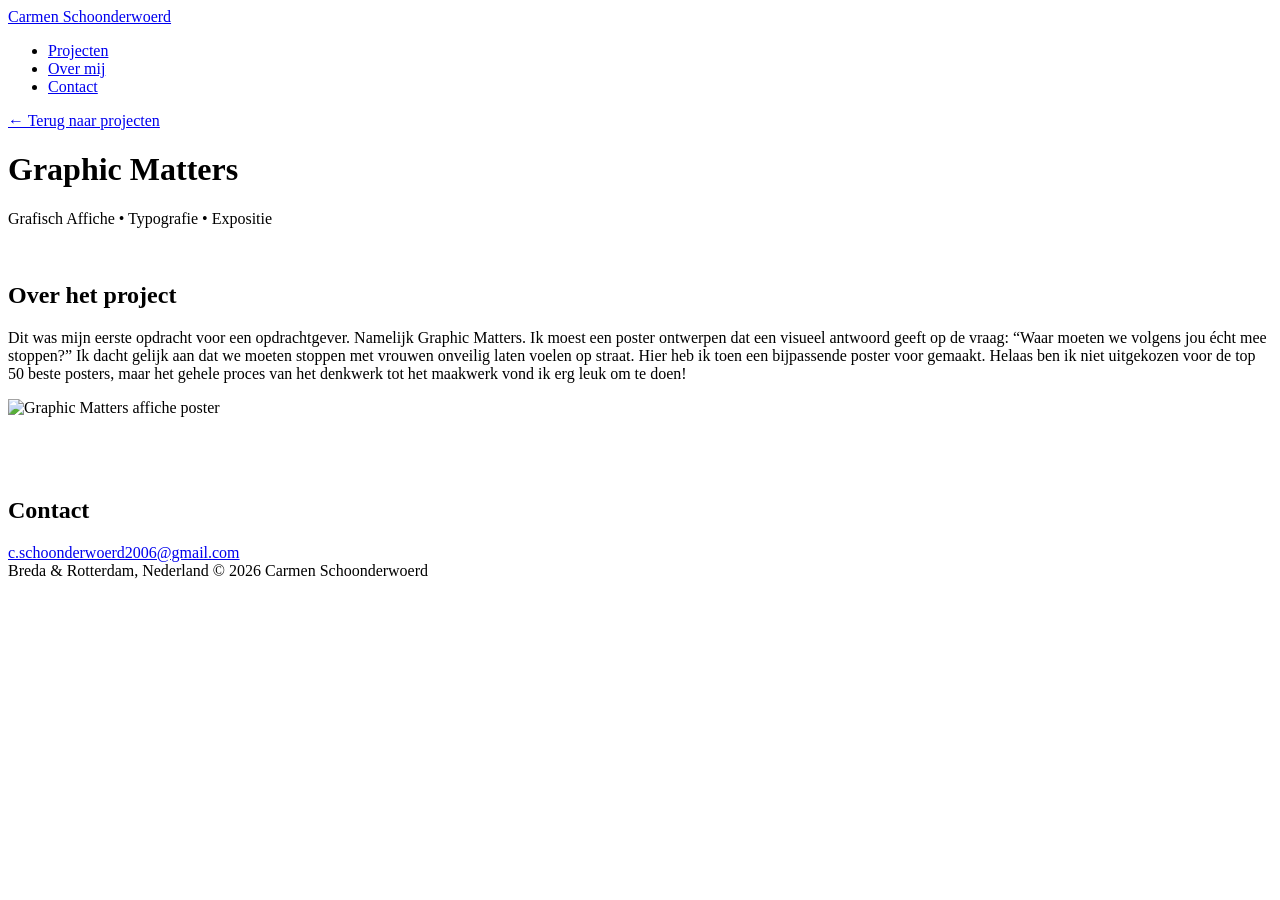
==== graphic-matters.html @ c1e7a79f "Add files via upload" ====
<!DOCTYPE html>
<html lang="nl">
<head>
  <meta charset="UTF-8">
  <meta name="viewport" content="width=device-width, initial-scale=1.0">
  <title>Graphic Matters — Carmen Schoonderwoerd</title>
  <meta name="description" content="Project Graphic Matters door Carmen Schoonderwoerd — Student Communication & Multimedia Design.">
  <link rel="icon" type="image/png" href="assets/images/flower_blue_transparent.png">
  <link rel="stylesheet" href="css/style.css">
</head>
<body>

  <!-- =========================================================================
       MINIMAL TOP NAVIGATION
       ========================================================================= -->
  <header class="site-header">
    <div class="nav-container">
      <a href="index.html" class="brand-name" aria-label="Carmen Schoonderwoerd — Naar home">
        Carmen Schoonderwoerd
      </a>

      <nav class="site-nav" aria-label="Hoofdnavigatie">
        <ul class="nav-list">
          <li><a href="index.html#projects" class="nav-link active">Projecten</a></li>
          <li><a href="index.html#about" class="nav-link">Over mij</a></li>
          <li><a href="index.html#contact" class="nav-link">Contact</a></li>
        </ul>
      </nav>
    </div>
  </header>

  <main class="detail-main">
    <div class="detail-container">
      
      <a href="index.html#projects" class="detail-back-link">
        &larr; Terug naar projecten
      </a>

      <!-- Project Header -->
      <header class="detail-header">
        <div class="detail-header-inner">
          <h1 class="detail-title">Graphic Matters</h1>
          <p class="detail-tagline">Grafisch Affiche &bull; Typografie &bull; Expositie</p>
        </div>
        <div class="detail-flower-accent" aria-hidden="true">
          <img src="assets/images/flower_blue_transparent.png" alt="">
        </div>
      </header>

      <!-- Project Description: Bovenaan geplaatst -->
      <section class="detail-text-card">
        <div class="detail-block">
          <h2 class="detail-section-title">Over het project</h2>
          <p class="detail-body-text">
            Dit was mijn eerste opdracht voor een opdrachtgever. Namelijk Graphic Matters. Ik moest een poster ontwerpen dat een visueel antwoord geeft op de vraag: “Waar moeten we volgens jou écht mee stoppen?” Ik dacht gelijk aan dat we moeten stoppen met vrouwen onveilig laten voelen op straat. Hier heb ik toen een bijpassende poster voor gemaakt. Helaas ben ik niet uitgekozen voor de top 50 beste posters, maar het gehele proces van het denkwerk tot het maakwerk vond ik erg leuk om te doen!
          </p>
        </div>
      </section>

      <!-- Visual Showcase: Poster compact getoond zodat je minder hoeft te scrollen -->
      <section class="detail-showcase gm-showcase" aria-label="Project afbeeldingen">
        <div class="detail-showcase-item gm-poster-item">
          <img src="assets/images/graphic_matters.png" alt="Graphic Matters affiche poster" class="detail-showcase-img gm-poster-img">
        </div>
      </section>

    </div>
  </main>

  <!-- =========================================================================
       MINIMAL FOOTER
       ========================================================================= -->
  <footer class="contact-section" style="padding-top: 60px;">
    <div class="contact-container">
      <div class="contact-header">
        <div class="contact-title-wrap">
          <h2 class="contact-title">Contact</h2>
        </div>
      </div>
      <div class="contact-body">
        <div class="contact-email-wrap">
          <a href="mailto:c.schoonderwoerd2006@gmail.com" class="contact-email-link">
            c.schoonderwoerd2006@gmail.com
          </a>
        </div>
        <div class="contact-meta">
          <span class="contact-location">Breda &amp; Rotterdam, Nederland</span>
          <span class="contact-copyright">&copy; 2026 Carmen Schoonderwoerd</span>
        </div>
      </div>
    </div>
  </footer>

  <script src="js/main.js"></script>
</body>
</html>
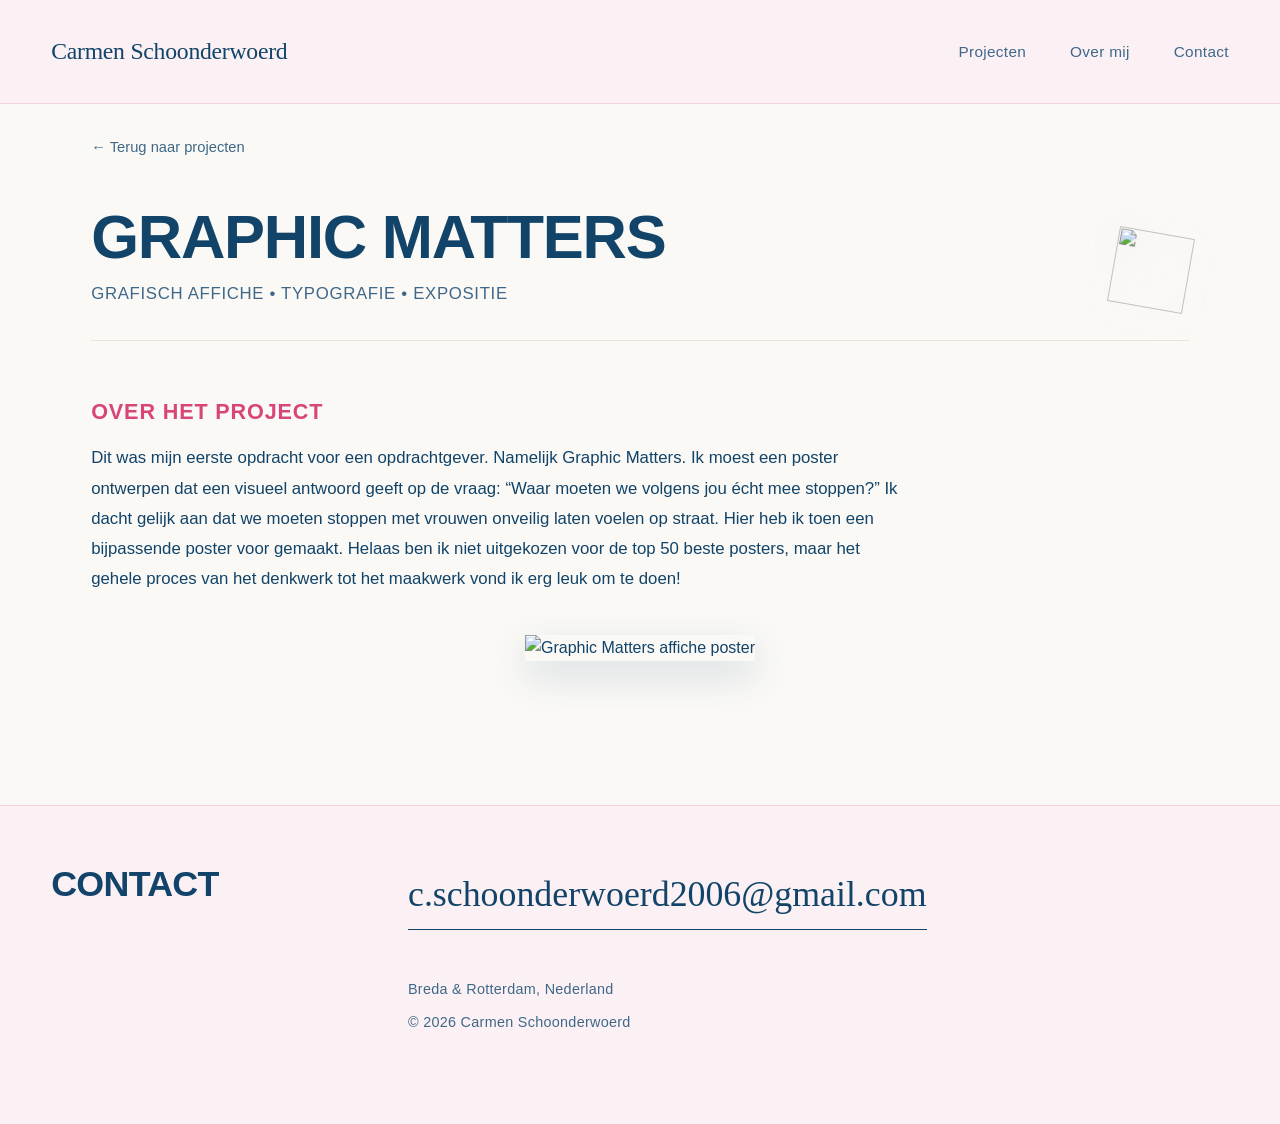
==== commit 2c63760d: "Add files via upload" ====
--- a/graphic-matters.html
+++ b/graphic-matters.html
@@ -6,7 +6,7 @@
   <title>Graphic Matters — Carmen Schoonderwoerd</title>
   <meta name="description" content="Project Graphic Matters door Carmen Schoonderwoerd — Student Communication & Multimedia Design.">
   <link rel="icon" type="image/png" href="assets/images/flower_blue_transparent.png">
-  <link rel="stylesheet" href="css/style.css">
+  <link rel="stylesheet" href="style.css">
 </head>
 <body>
 
@@ -91,6 +91,6 @@
     </div>
   </footer>
 
-  <script src="js/main.js"></script>
+  <script src="main.js"></script>
 </body>
 </html>
--- a/style.css
+++ b/style.css
@@ -0,0 +1,1736 @@
+/* ==========================================================================
+   CARMEN SCHOONDERWOERD — PORTFOLIO STYLESHEET
+   Clean, Minimalist, Typographically Strong & Editorial
+   ========================================================================== */
+
+/* --------------------------------------------------------------------------
+   1. FONTS & DESIGN VARIABLES
+   -------------------------------------------------------------------------- */
+@import url('https://fonts.googleapis.com/css2?family=Bodoni+Moda:ital,opsz,wght@0,6..96,300..600;1,6..96,300..600&family=Plus+Jakarta+Sans:wght@300;400;500;600;700&family=Syne:wght@700;800&display=swap');
+
+@font-face {
+  font-family: 'Daith';
+  src: url('assets/fonts/daith.ttf') format('truetype');
+  font-weight: 100 900;
+  font-style: normal;
+  font-display: swap;
+}
+
+:root {
+  /* Typography */
+  --font-serif: 'Bodoni Moda', 'Didot', 'Bodoni MT', Georgia, serif;
+  --font-sans: 'Plus Jakarta Sans', -apple-system, BlinkMacSystemFont, 'Segoe UI', Roboto, Helvetica, Arial, sans-serif;
+  --font-display-sans: 'Syne', 'Plus Jakarta Sans', -apple-system, sans-serif;
+
+  /* Palette: Calm, off-white foundation with moodboard inspiration */
+  --color-bg: #faf9f6;
+  --color-bg-subtle: #f4f2ed;
+  --color-text: #124368;             /* Refined dark inkt navy blue */
+  --color-text-muted: #3f6888;       /* Blue-slate for secondary text */
+  --color-text-light: #648ba8;       /* Subtle blue-slate for borders and labels */
+  --color-border: #e8e5df;
+  --color-border-subtle: #eeece6;
+  
+  /* Expressive Moodboard Colors: Pink, Red, Blue, Print Accents */
+  --color-pink-soft: #fbf0f4;        /* Soft pastel pink for header bar and contact block */
+  --color-pink-accent: #df93a7;      /* Warm rose pink border & accent */
+  --color-pink-vibrant: #ef8ca3;     /* Moodboard hot rose pink */
+  --color-pink-text: #d84578;        /* Duidelijk roze, leesbare tekstkleur voor koppen in projecten */
+  --color-pink-deep: #d83a78;        /* Bold magenta pink from "nora en pure" */
+  --color-red-moodboard: #c62241;    /* Rich crimson / cadmium red from moodboard */
+  --color-blue-dark: #124368;        /* Midnight ink navy */
+  --color-blue-azure: #2585c4;       /* Moodboard cyan/azure blue */
+  --color-blue-deep: #092c46;        /* Deep navy */
+  --color-blue-hover: #2183c5;       /* Dynamic blue hover state */
+  --color-yellow-lime: #f4ea6c;      /* Lime accent from flower sticker */
+
+  /* Layout */
+  --max-width: 1480px;
+  --header-height: 104px;            /* Prominent, breder roze balk bovenaan */
+}
+
+/* --------------------------------------------------------------------------
+   2. RESET & BASE STYLES
+   -------------------------------------------------------------------------- */
+*, *::before, *::after {
+  box-sizing: border-box;
+  margin: 0;
+  padding: 0;
+}
+
+html {
+  scroll-behavior: smooth;
+  font-size: 16px;
+  background-color: var(--color-bg);
+  color: var(--color-text);
+  -webkit-font-smoothing: antialiased;
+  -moz-osx-font-smoothing: grayscale;
+}
+
+body {
+  font-family: var(--font-sans);
+  background-color: var(--color-bg);
+  color: var(--color-text);
+  line-height: 1.6;
+  overflow-x: hidden;
+  position: relative;
+}
+
+img {
+  max-width: 100%;
+  height: auto;
+  display: block;
+}
+
+a {
+  color: inherit;
+  text-decoration: none;
+}
+
+/* --------------------------------------------------------------------------
+   3. MINIMAL HEADER & NAVIGATION
+   -------------------------------------------------------------------------- */
+.site-header {
+  position: fixed;
+  top: 0;
+  left: 0;
+  width: 100%;
+  height: var(--header-height);
+  z-index: 100;
+  background-color: var(--color-pink-soft); /* Exact same soft pink as contact section (#fbf0f4) */
+  backdrop-filter: blur(12px);
+  -webkit-backdrop-filter: blur(12px);
+  border-bottom: 1px solid rgba(223, 147, 167, 0.32);
+  transition: border-color 0.3s ease, box-shadow 0.3s ease;
+}
+
+.site-header.is-scrolled {
+  border-bottom-color: rgba(223, 147, 167, 0.45);
+  box-shadow: 0 4px 20px rgba(223, 147, 167, 0.12);
+}
+
+.nav-container {
+  max-width: var(--max-width);
+  height: 100%;
+  margin: 0 auto;
+  padding: 0 clamp(24px, 4vw, 64px);
+  display: flex;
+  justify-content: space-between;
+  align-items: center;
+}
+
+/* Brand Name on One Line */
+.brand-name {
+  font-family: var(--font-serif);
+  font-size: clamp(1.22rem, 1.9vw, 1.48rem);
+  font-weight: 400;
+  letter-spacing: -0.01em;
+  color: var(--color-text);
+  white-space: nowrap;
+  transition: opacity 0.25s ease, transform 0.25s ease;
+}
+
+.brand-name:hover {
+  opacity: 0.85;
+  transform: translateX(2px);
+}
+
+/* Navigation Links (Projects, About, Contact) */
+.site-nav .nav-list {
+  display: flex;
+  align-items: center;
+  gap: clamp(24px, 3.5vw, 44px);
+  list-style: none;
+}
+
+.site-nav .nav-link {
+  font-family: var(--font-sans);
+  font-size: 0.96rem;
+  font-weight: 500;
+  color: var(--color-text-muted);
+  letter-spacing: 0.02em;
+  transition: color 0.25s ease;
+  position: relative;
+  padding: 6px 0;
+}
+
+.site-nav .nav-link:hover,
+.site-nav .nav-link.active {
+  color: var(--color-text);
+}
+
+.site-nav .nav-link::after {
+  content: '';
+  position: absolute;
+  bottom: 0;
+  left: 0;
+  width: 0%;
+  height: 2px;
+  background-color: var(--color-red-moodboard);
+  transition: width 0.25s cubic-bezier(0.16, 1, 0.3, 1);
+}
+
+.site-nav .nav-link:hover::after,
+.site-nav .nav-link.active::after {
+  width: 100%;
+}
+
+/* --------------------------------------------------------------------------
+   4. OPENINGSSCHERM / HERO SECTION
+   -------------------------------------------------------------------------- */
+.hero-section {
+  min-height: 100vh;
+  display: flex;
+  align-items: center;
+  padding: calc(var(--header-height) + 20px) clamp(24px, 4vw, 64px) clamp(40px, 8vh, 80px);
+  background-color: var(--color-bg);
+  position: relative;
+  overflow: hidden; /* Bleed shapes safely without page horizontal scroll */
+}
+
+.hero-container {
+  max-width: var(--max-width);
+  width: 100%;
+  margin: 0 auto;
+  display: grid;
+  grid-template-columns: 1.25fr 0.85fr;
+  gap: clamp(40px, 6vw, 100px);
+  align-items: center;
+}
+
+/* Left: Typography & Editorial Kicker */
+.hero-left {
+  text-align: left;
+  display: flex;
+  flex-direction: column;
+  justify-content: center;
+  z-index: 2;
+}
+
+.hero-kicker-tag {
+  display: inline-flex;
+  align-items: center;
+  gap: 8px;
+  font-family: var(--font-display-sans);
+  font-size: 0.78rem;
+  font-weight: 800;
+  letter-spacing: 0.14em;
+  text-transform: uppercase;
+  color: var(--color-red-moodboard);
+  background: rgba(239, 140, 163, 0.18);
+  border: 1px solid rgba(198, 34, 65, 0.32);
+  padding: 6px 14px;
+  border-radius: 999px;
+  margin-bottom: clamp(16px, 2.5vh, 24px);
+  width: fit-content;
+  box-shadow: 0 2px 8px rgba(198, 34, 65, 0.08);
+}
+
+.kicker-star {
+  font-size: 0.85rem;
+  color: var(--color-red-moodboard);
+}
+
+.hero-heading-wrap {
+  position: relative;
+  display: inline-block;
+  width: fit-content;
+}
+
+.hero-name {
+  font-family: var(--font-serif);
+  font-weight: 300;
+  font-optical-sizing: auto;
+  color: var(--color-text);
+  display: flex;
+  flex-direction: column;
+  line-height: 0.98;
+  letter-spacing: -0.015em;
+  margin-bottom: clamp(24px, 3.5vh, 36px);
+  font-size: clamp(3.2rem, 6.2vw, 5.8rem);
+}
+
+.hero-floating-flower {
+  position: absolute;
+  top: -30px;
+  right: -52px;
+  width: clamp(72px, 8.5vw, 110px);
+  height: auto;
+  pointer-events: none;
+  filter: drop-shadow(0 8px 20px rgba(12, 75, 117, 0.22));
+  transform: rotate(-12deg);
+  transition: transform 0.45s cubic-bezier(0.16, 1, 0.3, 1);
+}
+
+.hero-heading-wrap:hover .hero-floating-flower {
+  transform: rotate(12deg) scale(1.12);
+}
+
+.hero-name-line {
+  display: block;
+  white-space: nowrap;
+}
+
+.hero-role {
+  font-family: var(--font-sans);
+  font-size: clamp(0.95rem, 1.25vw, 1.12rem);
+  font-weight: 400;
+  color: var(--color-text-muted);
+  letter-spacing: 0.01em;
+  margin-bottom: clamp(20px, 3vh, 32px);
+}
+
+.hero-cta-link {
+  display: inline-flex;
+  align-items: center;
+  gap: 8px;
+  font-family: var(--font-sans);
+  font-size: 0.95rem;
+  font-weight: 600;
+  color: var(--color-text);
+  letter-spacing: 0.02em;
+  width: fit-content;
+  transition: transform 0.25s ease, color 0.25s ease;
+  border-bottom: 1.5px solid var(--color-red-moodboard);
+  padding-bottom: 4px;
+}
+
+.hero-cta-link:hover {
+  transform: translateX(5px);
+  color: var(--color-red-moodboard);
+}
+
+/* Right: Portrait Photo with Rich Moodboard Composition */
+.hero-right {
+  display: flex;
+  justify-content: flex-end;
+  align-items: center;
+  position: relative;
+}
+
+.hero-photo-wrapper {
+  position: relative;
+  width: 100%;
+  max-width: 440px;
+  overflow: visible;
+}
+
+/* Background Layer 1: Torn Pink Crinkled Paper Peeking Out */
+.hero-layer-torn-paper {
+  position: absolute;
+  top: -48px;
+  right: -68px;
+  width: clamp(190px, 22vw, 270px);
+  z-index: 1;
+  pointer-events: none;
+  transform: rotate(8deg);
+  filter: drop-shadow(0 12px 26px rgba(223, 147, 167, 0.35));
+  opacity: 0.96;
+  transition: transform 0.5s cubic-bezier(0.16, 1, 0.3, 1);
+}
+
+.hero-layer-torn-paper img {
+  width: 100%;
+  height: auto;
+  display: block;
+}
+
+/* Background Layer 2: Printed Red Halftone Raster Patch */
+.hero-layer-halftone {
+  position: absolute;
+  bottom: -32px;
+  left: -48px;
+  width: clamp(125px, 14vw, 175px);
+  height: clamp(140px, 16vw, 210px);
+  z-index: 1;
+  pointer-events: none;
+  overflow: hidden;
+  opacity: 0.82;
+  transform: rotate(-6deg);
+  border: 1.5px dashed rgba(198, 34, 65, 0.32);
+  background-color: rgba(251, 240, 244, 0.7);
+  box-shadow: 0 8px 20px rgba(198, 34, 65, 0.1);
+  transition: transform 0.5s cubic-bezier(0.16, 1, 0.3, 1);
+}
+
+.hero-layer-halftone img {
+  width: 100%;
+  height: 100%;
+  object-fit: cover;
+  display: block;
+}
+
+/* Cutout Graphic Color Strip in Crimson Red */
+.hero-cutout-strip {
+  position: absolute;
+  top: -12px;
+  left: -24px;
+  width: clamp(75px, 8.5vw, 110px);
+  height: 20px;
+  background-color: var(--color-red-moodboard);
+  z-index: 3;
+  transform: rotate(-8deg);
+  box-shadow: 0 4px 12px rgba(198, 34, 65, 0.28);
+  pointer-events: none;
+  transition: transform 0.4s ease;
+}
+
+/* Clean Rectangular Portrait Photo */
+.hero-photo {
+  width: 100%;
+  height: auto;
+  aspect-ratio: 3 / 4;
+  max-height: 68vh;
+  object-fit: cover;
+  object-position: center 22%;
+  border-radius: 0;
+  display: block;
+  position: relative;
+  z-index: 2;
+  box-shadow: 0 16px 40px rgba(18, 67, 104, 0.12);
+}
+
+/* Hand-Drawn Ink Star with Pink Sparks (Top Left of Portrait) */
+.hero-star-ink {
+  position: absolute;
+  top: -65px;
+  left: -18px;
+  width: clamp(72px, 8vw, 98px);
+  height: auto;
+  z-index: 4;
+  pointer-events: none;
+  transform: rotate(-8deg);
+  filter: drop-shadow(0 6px 16px rgba(18, 67, 104, 0.16));
+  transition: transform 0.5s cubic-bezier(0.16, 1, 0.3, 1);
+}
+
+.hero-star-ink img {
+  width: 100%;
+  height: auto;
+  display: block;
+}
+
+/* Playful Azure Star at Bottom Left */
+.hero-mini-star {
+  position: absolute;
+  bottom: -20px;
+  left: -12px;
+  width: clamp(28px, 3.2vw, 40px);
+  height: clamp(28px, 3.2vw, 40px);
+  z-index: 5;
+  pointer-events: none;
+  color: var(--color-blue-azure);
+  fill: currentColor;
+  transform: rotate(18deg);
+  filter: drop-shadow(0 4px 10px rgba(37, 133, 196, 0.3));
+}
+
+.hero-mini-star svg {
+  width: 100%;
+  height: 100%;
+  display: block;
+}
+
+/* Floral Composition at Portrait Photo: Graphic Screenprint Flowers + Soft Painterly Wildflowers */
+.hero-collage-accent {
+  position: absolute;
+  bottom: -48px;
+  right: -52px;
+  width: clamp(170px, 20vw, 240px);
+  height: clamp(170px, 20vw, 240px);
+  z-index: 4;
+  pointer-events: none;
+  overflow: visible;
+}
+
+/* 1. Large blue screenprint flower */
+.collage-flower-blue {
+  position: absolute;
+  top: 0;
+  right: 6px;
+  width: 78%;
+  height: 78%;
+  object-fit: contain;
+  z-index: 2;
+  transform: rotate(-8deg);
+  filter: drop-shadow(0 8px 22px rgba(12, 75, 117, 0.22));
+  transition: transform 0.45s cubic-bezier(0.16, 1, 0.3, 1);
+}
+
+/* 2. Soft painterly pink cosmos flower */
+.collage-flower-soft-pink {
+  position: absolute;
+  bottom: 4px;
+  left: -16px;
+  width: 58%;
+  height: 58%;
+  object-fit: contain;
+  z-index: 4;
+  transform: rotate(14deg);
+  filter: drop-shadow(0 6px 16px rgba(223, 147, 167, 0.25));
+  transition: transform 0.45s cubic-bezier(0.16, 1, 0.3, 1);
+}
+
+/* 3. Soft painterly cream flower */
+.collage-flower-cream {
+  position: absolute;
+  top: -15px;
+  left: 12px;
+  width: 48%;
+  height: 48%;
+  object-fit: contain;
+  z-index: 3;
+  transform: rotate(-18deg);
+  filter: drop-shadow(0 6px 14px rgba(200, 160, 100, 0.22));
+  transition: transform 0.45s cubic-bezier(0.16, 1, 0.3, 1);
+}
+
+/* 4. Small graphic pink flower peeking out */
+.collage-flower-mini-pink {
+  position: absolute;
+  bottom: 0;
+  right: -10px;
+  width: 44%;
+  height: 44%;
+  object-fit: contain;
+  z-index: 1;
+  transform: rotate(22deg);
+  filter: drop-shadow(0 6px 14px rgba(239, 140, 163, 0.22));
+  transition: transform 0.45s cubic-bezier(0.16, 1, 0.3, 1);
+}
+
+.hero-photo-wrapper:hover .hero-layer-torn-paper {
+  transform: rotate(12deg) scale(1.03);
+}
+
+.hero-photo-wrapper:hover .hero-layer-halftone {
+  transform: rotate(-9deg) scale(1.04);
+}
+
+.hero-photo-wrapper:hover .hero-star-ink {
+  transform: rotate(4deg) scale(1.1);
+}
+
+.hero-photo-wrapper:hover .collage-flower-blue {
+  transform: rotate(-3deg) scale(1.06);
+}
+
+.hero-photo-wrapper:hover .collage-flower-soft-pink {
+  transform: rotate(20deg) scale(1.09);
+}
+
+.hero-photo-wrapper:hover .collage-flower-cream {
+  transform: rotate(-10deg) scale(1.09);
+}
+
+.hero-photo-wrapper:hover .collage-flower-mini-pink {
+  transform: rotate(28deg) scale(1.08);
+}
+
+/* --------------------------------------------------------------------------
+   5. PROJECTS: HORIZONTAL SCROLLING EXHIBITION
+   -------------------------------------------------------------------------- */
+.projects-scroll-wrapper {
+  position: relative;
+  width: 100%;
+  background-color: var(--color-bg);
+}
+
+.projects-sticky-viewport {
+  position: sticky;
+  top: 0;
+  height: 100vh;
+  width: 100%;
+  overflow: hidden;
+  display: flex;
+  align-items: center;
+  background-color: var(--color-bg);
+  padding-top: var(--header-height);
+}
+
+/* Subtle Vertical Indicator on the Left */
+.projects-sidebar-label {
+  position: absolute;
+  left: clamp(20px, 3.5vw, 54px);
+  top: 52%;
+  transform: translateY(-50%) rotate(180deg);
+  writing-mode: vertical-rl;
+  z-index: 10;
+  pointer-events: none;
+  font-family: var(--font-display-sans);
+  font-size: 0.82rem;
+  font-weight: 800;
+  letter-spacing: 0.22em;
+  color: var(--color-blue-dark);
+  text-transform: uppercase;
+  display: flex;
+  align-items: center;
+  gap: 12px;
+}
+
+.projects-sidebar-label::before {
+  content: '★';
+  color: var(--color-red-moodboard);
+  font-size: 0.95rem;
+}
+
+/* Horizontal Track */
+.projects-track {
+  display: flex;
+  align-items: center;
+  gap: clamp(50px, 8vw, 130px);
+  padding-left: clamp(80px, 11vw, 180px);
+  padding-right: clamp(100px, 15vw, 240px);
+  height: 100%;
+  will-change: transform;
+  transform: translate3d(0, 0, 0);
+}
+
+/* Outer Margin Accents: Halftone & Cutout (Calm & Sits with Ample Distance to Work) */
+.track-outer-accent {
+  flex-shrink: 0;
+  display: flex;
+  flex-direction: column;
+  align-items: center;
+  justify-content: center;
+  pointer-events: none;
+  user-select: none;
+}
+
+.track-accent-start {
+  margin-right: clamp(40px, 6vw, 90px);
+  gap: 16px;
+}
+
+.track-halftone-swatch {
+  width: clamp(85px, 9.5vw, 125px);
+  height: clamp(95px, 10.5vw, 145px);
+  overflow: hidden;
+  opacity: 0.72;
+  border: 1.5px dashed rgba(198, 34, 65, 0.35);
+  background: rgba(251, 240, 244, 0.6);
+  transform: rotate(-4deg);
+  box-shadow: 0 4px 14px rgba(18, 67, 104, 0.06);
+}
+
+.track-halftone-swatch img {
+  width: 100%;
+  height: 100%;
+  object-fit: cover;
+  display: block;
+}
+
+.track-star-mark {
+  font-size: 1.35rem;
+  color: var(--color-red-moodboard);
+  opacity: 0.85;
+  transform: rotate(12deg);
+}
+
+.track-accent-end {
+  margin-left: clamp(40px, 6vw, 90px);
+  gap: 14px;
+}
+
+.track-paper-tab {
+  width: clamp(75px, 8.5vw, 110px);
+  height: 20px;
+  background: var(--color-pink-vibrant);
+  transform: rotate(6deg);
+  opacity: 0.85;
+  box-shadow: 0 3px 8px rgba(223, 147, 167, 0.3);
+}
+
+/* Project Item: Clean, No Borders, No Shadows, No Rounded Corners */
+.project-item {
+  flex-shrink: 0;
+  position: relative;
+  display: flex;
+  flex-direction: column;
+  justify-content: center;
+}
+
+.project-link {
+  display: block;
+  text-decoration: none;
+  cursor: pointer;
+  border-radius: 0;
+  position: relative;
+  z-index: 5;
+  transition: opacity 0.3s ease, transform 0.4s cubic-bezier(0.16, 1, 0.3, 1);
+}
+
+.project-link:hover {
+  opacity: 0.92;
+  transform: scale(1.015);
+}
+
+.project-image-box {
+  display: block;
+  overflow: hidden;
+  border-radius: 0;
+  background: transparent;
+  position: relative;
+  z-index: 5;
+}
+
+.project-img {
+  display: block;
+  width: auto;
+  max-width: none;
+  border-radius: 0;
+  object-fit: contain;
+  position: relative;
+  z-index: 5;
+  /* Original colors preserved */
+}
+
+/* Floral Accents Floating in Whitespace (Never Overlapping Photos) */
+.project-deco-flower {
+  position: absolute;
+  pointer-events: none;
+  z-index: 10; /* Overlap photos */
+  transition: transform 0.45s cubic-bezier(0.16, 1, 0.3, 1);
+}
+
+.project-deco-flower img {
+  width: 100%;
+  height: 100%;
+  object-fit: contain;
+  display: block;
+}
+
+/* 1. HIVE: Cream wildflower overlapping top-right of can mockup */
+.deco-hive-1 {
+  top: -24px;
+  right: -20px;
+  width: clamp(75px, 8.5vw, 102px);
+  height: clamp(75px, 8.5vw, 102px);
+  transform: rotate(16deg);
+  filter: drop-shadow(0 8px 20px rgba(223, 147, 167, 0.28));
+}
+
+/* 2. Kijk eens groen: Soft pink cosmos overlapping bottom-left of board */
+.deco-groen-1 {
+  bottom: -24px;
+  left: -20px;
+  width: clamp(80px, 9vw, 110px);
+  height: clamp(80px, 9vw, 110px);
+  transform: rotate(-14deg);
+  filter: drop-shadow(0 8px 22px rgba(223, 147, 167, 0.3));
+}
+
+/* 3. Veilig thuis: Flowers overlapping corners of sticker */
+.deco-veilig-1 {
+  top: -28px;
+  right: -22px;
+  width: clamp(82px, 9.5vw, 115px);
+  height: clamp(82px, 9.5vw, 115px);
+  transform: rotate(10deg);
+  filter: drop-shadow(0 10px 24px rgba(239, 140, 163, 0.28));
+}
+
+.deco-veilig-2 {
+  bottom: -20px;
+  left: -18px;
+  width: clamp(62px, 7vw, 85px);
+  height: clamp(62px, 7vw, 85px);
+  transform: rotate(-22deg);
+  filter: drop-shadow(0 6px 16px rgba(200, 160, 100, 0.25));
+}
+
+/* 4. TURF: Soft painterly pink flower overlapping bottom-right of concept art */
+.deco-turf-1 {
+  bottom: -24px;
+  right: -18px;
+  width: clamp(76px, 8.5vw, 102px);
+  height: clamp(76px, 8.5vw, 102px);
+  transform: rotate(18deg);
+  filter: drop-shadow(0 8px 20px rgba(223, 147, 167, 0.28));
+}
+
+/* 5. Graphic matters: Flowers overlapping corners of poster */
+.deco-gm-1 {
+  top: -30px;
+  left: -24px;
+  width: clamp(90px, 10vw, 125px);
+  height: clamp(90px, 10vw, 125px);
+  transform: rotate(-12deg);
+  filter: drop-shadow(0 10px 26px rgba(12, 75, 117, 0.26));
+}
+
+.deco-gm-2 {
+  bottom: -24px;
+  right: -20px;
+  width: clamp(70px, 8vw, 95px);
+  height: clamp(70px, 8vw, 95px);
+  transform: rotate(14deg);
+  filter: drop-shadow(0 6px 16px rgba(200, 160, 100, 0.25));
+}
+
+.project-item:hover .deco-hive-1 {
+  transform: rotate(24deg) scale(1.08);
+}
+.project-item:hover .deco-groen-1 {
+  transform: rotate(-8deg) scale(1.08);
+}
+.project-item:hover .deco-veilig-1 {
+  transform: rotate(16deg) scale(1.07);
+}
+.project-item:hover .deco-veilig-2 {
+  transform: rotate(-14deg) scale(1.09);
+}
+.project-item:hover .deco-turf-1 {
+  transform: rotate(26deg) scale(1.08);
+}
+.project-item:hover .deco-gm-1 {
+  transform: rotate(-6deg) scale(1.06);
+}
+.project-item:hover .deco-gm-2 {
+  transform: rotate(22deg) scale(1.09);
+}
+
+/* Staggered Vertical Heights & Individual Image Sizes */
+
+/* 1. HIVE: Landscape can mockup */
+.project-item[data-project="hive"] .project-img {
+  height: clamp(320px, 46vh, 500px);
+}
+.project-stagger-center {
+  align-self: center;
+}
+
+/* 2. Kijk eens groen: Landscape board, staggered top */
+.project-item[data-project="kijk-eens-groen"] .project-img {
+  height: clamp(360px, 53vh, 560px);
+}
+.project-stagger-top {
+  align-self: flex-start;
+  margin-top: clamp(20px, 5vh, 60px);
+}
+
+/* 3. Veilig thuis: Square sticker, staggered bottom */
+.project-item[data-project="veilig-thuis"] .project-img {
+  height: clamp(310px, 44vh, 470px);
+}
+.project-stagger-bottom {
+  align-self: flex-end;
+  margin-bottom: clamp(30px, 7vh, 80px);
+}
+
+/* 4. TURF: Conceptual AI image, staggered top */
+.project-item[data-project="turf"] .project-img {
+  height: clamp(340px, 50vh, 520px);
+}
+
+/* 5. Graphic matters: Tall portrait poster, centered */
+.project-item[data-project="graphic-matters"] .project-img {
+  height: clamp(420px, 64vh, 680px);
+}
+
+/* --------------------------------------------------------------------------
+   6. OVER MIJ / ABOUT SECTION
+   -------------------------------------------------------------------------- */
+.about-section {
+  padding: clamp(100px, 16vh, 180px) clamp(24px, 4vw, 64px);
+  background-color: var(--color-bg);
+  border-top: 1px solid var(--color-border);
+  position: relative;
+}
+
+.about-container {
+  max-width: var(--max-width);
+  margin: 0 auto;
+  display: grid;
+  grid-template-columns: clamp(170px, 18vw, 240px) 1fr clamp(140px, 16vw, 190px);
+  gap: clamp(32px, 4vw, 70px);
+  align-items: center;
+}
+
+.about-header-col {
+  display: flex;
+  flex-direction: column;
+  align-items: flex-start;
+}
+
+.about-kicker-tag {
+  display: inline-flex;
+  align-items: center;
+  gap: 8px;
+  font-family: var(--font-display-sans);
+  font-size: 0.76rem;
+  font-weight: 800;
+  letter-spacing: 0.14em;
+  text-transform: uppercase;
+  color: var(--color-red-moodboard);
+  background: rgba(239, 140, 163, 0.18);
+  border: 1px solid rgba(198, 34, 65, 0.32);
+  padding: 5px 12px;
+  border-radius: 999px;
+  margin-bottom: 12px;
+  width: fit-content;
+}
+
+.about-title {
+  font-family: var(--font-display-sans);
+  font-size: clamp(2.2rem, 3.8vw, 3.6rem);
+  font-weight: 800;
+  letter-spacing: -0.02em;
+  text-transform: uppercase;
+  color: var(--color-text);
+  line-height: 1.05;
+  position: relative;
+}
+
+.about-header-star {
+  width: 32px;
+  height: 32px;
+  margin-top: 14px;
+  opacity: 0.85;
+  transform: rotate(8deg);
+  pointer-events: none;
+}
+
+.about-header-star img {
+  width: 100%;
+  height: 100%;
+  object-fit: contain;
+  display: block;
+}
+
+.about-content-col {
+  max-width: 680px;
+}
+
+.about-bio-wrap {
+  position: relative;
+}
+
+.about-bio {
+  font-family: var(--font-serif);
+  font-size: clamp(1.22rem, 1.8vw, 1.58rem);
+  line-height: 1.78;
+  color: var(--color-text);
+  font-weight: 300;
+  letter-spacing: 0.005em;
+}
+
+/* Floating Flower Beside Bio Description */
+.about-bio-flower {
+  position: absolute;
+  bottom: -32px;
+  right: 15px;
+  width: clamp(60px, 6.5vw, 84px);
+  height: auto;
+  pointer-events: none;
+  transform: rotate(10deg);
+  filter: drop-shadow(0 6px 16px rgba(223, 147, 167, 0.22));
+  transition: transform 0.45s cubic-bezier(0.16, 1, 0.3, 1);
+}
+
+.about-bio-flower img {
+  width: 100%;
+  height: 100%;
+  object-fit: contain;
+  display: block;
+}
+
+.about-bio-wrap:hover .about-bio-flower {
+  transform: rotate(20deg) scale(1.12);
+}
+
+/* Rich Moodboard Collage in About Column: Flower, Cutout Color Card, Paper Texture & Print Halftone */
+.about-flower-col {
+  display: flex;
+  justify-content: center;
+  align-items: center;
+}
+
+.about-collage-wrap {
+  position: relative;
+  width: 100%;
+  max-width: 240px;
+  height: 240px;
+  pointer-events: none;
+  overflow: visible;
+}
+
+/* 1. Geometric cutout color patch in crimson red */
+.about-cutout-card {
+  position: absolute;
+  top: 14px;
+  right: 8px;
+  width: 110px;
+  height: 120px;
+  background-color: var(--color-red-moodboard);
+  transform: rotate(9deg);
+  box-shadow: 0 8px 24px rgba(198, 34, 65, 0.25);
+  z-index: 1;
+}
+
+/* 2. Torn pink crinkled paper structure */
+.about-torn-paper-layer {
+  position: absolute;
+  bottom: 10px;
+  left: -20px;
+  width: 135px;
+  z-index: 2;
+  transform: rotate(-10deg);
+  filter: drop-shadow(0 8px 20px rgba(223, 147, 167, 0.3));
+}
+
+.about-torn-paper-layer img {
+  width: 100%;
+  height: auto;
+  display: block;
+}
+
+/* 3. Printed red halftone raster swatch */
+.about-halftone-swatch {
+  position: absolute;
+  top: -12px;
+  left: 20px;
+  width: 88px;
+  height: 105px;
+  overflow: hidden;
+  z-index: 2;
+  border: 1.5px dashed rgba(198, 34, 65, 0.35);
+  background: rgba(251, 240, 244, 0.7);
+  transform: rotate(-6deg);
+  opacity: 0.85;
+}
+
+.about-halftone-swatch img {
+  width: 100%;
+  height: 100%;
+  object-fit: cover;
+  display: block;
+}
+
+/* 4. Flowers: Two-Tone Screenprints & Painterly Wildflowers */
+.about-flower-graphic-pink {
+  position: absolute;
+  top: 18px;
+  left: 12px;
+  width: 72%;
+  height: 72%;
+  object-fit: contain;
+  z-index: 3;
+  transform: rotate(8deg);
+  filter: drop-shadow(0 8px 24px rgba(239, 140, 163, 0.25));
+  transition: transform 0.45s cubic-bezier(0.16, 1, 0.3, 1);
+}
+
+.about-flower-graphic-blue {
+  position: absolute;
+  bottom: -10px;
+  right: -12px;
+  width: 60%;
+  height: 60%;
+  object-fit: contain;
+  z-index: 4;
+  transform: rotate(-14deg);
+  filter: drop-shadow(0 8px 20px rgba(12, 75, 117, 0.2));
+  transition: transform 0.45s cubic-bezier(0.16, 1, 0.3, 1);
+}
+
+.about-flower-soft-pink {
+  position: absolute;
+  bottom: 28px;
+  left: -12px;
+  width: 48%;
+  height: 48%;
+  object-fit: contain;
+  z-index: 5;
+  transform: rotate(18deg);
+  filter: drop-shadow(0 6px 16px rgba(223, 147, 167, 0.26));
+  transition: transform 0.45s cubic-bezier(0.16, 1, 0.3, 1);
+}
+
+.about-flower-cream {
+  position: absolute;
+  top: -18px;
+  right: 18px;
+  width: 44%;
+  height: 44%;
+  object-fit: contain;
+  z-index: 3;
+  transform: rotate(-22deg);
+  filter: drop-shadow(0 6px 14px rgba(200, 160, 100, 0.22));
+  transition: transform 0.45s cubic-bezier(0.16, 1, 0.3, 1);
+}
+
+/* 5. Hand-Drawn Ink Star with Pink Sparks */
+.about-star-ink {
+  position: absolute;
+  top: -24px;
+  left: -16px;
+  width: 52px;
+  height: 52px;
+  z-index: 6;
+  transform: rotate(14deg);
+  filter: drop-shadow(0 4px 12px rgba(18, 67, 104, 0.15));
+}
+
+.about-star-ink img {
+  width: 100%;
+  height: 100%;
+  object-fit: contain;
+  display: block;
+}
+
+.about-section:hover .about-flower-graphic-pink {
+  transform: rotate(14deg) scale(1.05);
+}
+
+.about-section:hover .about-flower-graphic-blue {
+  transform: rotate(-6deg) scale(1.07);
+}
+
+.about-section:hover .about-flower-soft-pink {
+  transform: rotate(24deg) scale(1.09);
+}
+
+.about-section:hover .about-flower-cream {
+  transform: rotate(-12deg) scale(1.08);
+}
+
+.about-section:hover .about-cutout-card {
+  transform: rotate(14deg) scale(1.04);
+}
+
+.about-section:hover .about-star-ink {
+  transform: rotate(26deg) scale(1.12);
+}
+
+/* --------------------------------------------------------------------------
+   7. CONTACT SECTION (Soft Pink Color Block with Recurring Moodboard Motifs)
+   -------------------------------------------------------------------------- */
+.contact-section {
+  padding: clamp(90px, 14vh, 160px) clamp(24px, 4vw, 64px) clamp(60px, 10vh, 100px);
+  background-color: var(--color-pink-soft);
+  border-top: 1px solid rgba(223, 147, 167, 0.32);
+  position: relative;
+  overflow: hidden;
+}
+
+/* Printed Red Halftone Raster in Bottom-Right Corner */
+.contact-bg-halftone {
+  position: absolute;
+  bottom: -40px;
+  right: -40px;
+  width: clamp(200px, 24vw, 320px);
+  height: clamp(220px, 26vw, 360px);
+  pointer-events: none;
+  opacity: 0.18;
+  transform: rotate(12deg);
+  z-index: 1;
+}
+
+.contact-bg-halftone img {
+  width: 100%;
+  height: 100%;
+  object-fit: cover;
+  display: block;
+}
+
+.contact-container {
+  max-width: var(--max-width);
+  margin: 0 auto;
+  display: grid;
+  grid-template-columns: minmax(200px, 280px) 1fr;
+  gap: clamp(48px, 6vw, 100px);
+  align-items: flex-start;
+  position: relative;
+  z-index: 2;
+}
+
+.contact-header {
+  display: flex;
+  flex-direction: column;
+  align-items: flex-start;
+}
+
+.contact-title-wrap {
+  display: flex;
+  flex-direction: column;
+  align-items: flex-start;
+}
+
+.contact-title {
+  font-family: var(--font-display-sans);
+  font-size: clamp(1.8rem, 2.8vw, 2.6rem);
+  font-weight: 800;
+  letter-spacing: -0.02em;
+  text-transform: uppercase;
+  color: var(--color-text);
+  line-height: 1.05;
+  white-space: nowrap;
+}
+
+/* Normal Graphic Star in Contact Header */
+.contact-header-star {
+  width: 36px;
+  height: 36px;
+  margin-top: 14px;
+  opacity: 0.95;
+  transform: rotate(-8deg);
+  pointer-events: none;
+  transition: transform 0.45s ease;
+}
+
+.contact-header-star img {
+  width: 100%;
+  height: 100%;
+  object-fit: contain;
+  display: block;
+}
+
+.contact-header:hover .contact-header-star {
+  transform: rotate(25deg) scale(1.15);
+}
+
+.contact-body {
+  max-width: 820px;
+}
+
+.contact-intro {
+  font-family: var(--font-sans);
+  font-size: 1.05rem;
+  color: var(--color-text-muted);
+  margin-bottom: 28px;
+  line-height: 1.6;
+}
+
+.contact-email-wrap {
+  margin-bottom: 48px;
+}
+
+.contact-email-link {
+  font-family: var(--font-serif);
+  font-size: clamp(1.4rem, 2.8vw, 2.4rem);
+  font-weight: 300;
+  color: var(--color-text);
+  text-decoration: none;
+  border-bottom: 1.5px solid var(--color-text);
+  padding-bottom: 6px;
+  display: inline-block;
+  transition: color 0.25s ease, border-color 0.25s ease, transform 0.25s ease;
+}
+
+.contact-email-link:hover {
+  color: var(--color-blue-hover);
+  border-color: var(--color-blue-hover);
+  transform: translateX(4px);
+}
+
+.contact-meta {
+  display: flex;
+  flex-direction: column;
+  gap: 10px;
+  font-family: var(--font-sans);
+  font-size: 0.9rem;
+  color: var(--color-text-muted);
+  letter-spacing: 0.02em;
+}
+
+/* --------------------------------------------------------------------------
+   8. PROJECT DETAIL PAGES (Shared Minimalist Styles)
+   -------------------------------------------------------------------------- */
+.detail-main {
+  padding-top: calc(var(--header-height) + 30px);
+  padding-bottom: clamp(60px, 10vh, 120px);
+  background-color: var(--color-bg);
+}
+
+.detail-container {
+  max-width: 1200px;
+  margin: 0 auto;
+  padding: 0 clamp(24px, 4vw, 64px);
+}
+
+.detail-back-link {
+  display: inline-flex;
+  align-items: center;
+  gap: 8px;
+  font-family: var(--font-sans);
+  font-size: 0.92rem;
+  color: var(--color-text-muted);
+  text-decoration: none;
+  margin-bottom: clamp(36px, 5vh, 56px);
+  transition: transform 0.25s ease, color 0.25s ease;
+}
+
+.detail-back-link:hover {
+  transform: translateX(-4px);
+  color: var(--color-text);
+}
+
+.detail-header {
+  display: flex;
+  justify-content: space-between;
+  align-items: flex-end;
+  margin-bottom: clamp(40px, 6vh, 64px);
+  border-bottom: 1px solid var(--color-border);
+  padding-bottom: 32px;
+  gap: 20px;
+}
+
+.detail-header-inner {
+  flex: 1;
+}
+
+.detail-flower-accent {
+  width: clamp(52px, 6vw, 76px);
+  height: clamp(52px, 6vw, 76px);
+  flex-shrink: 0;
+  pointer-events: none;
+  filter: drop-shadow(0 6px 16px rgba(223, 147, 167, 0.22));
+  transform: rotate(10deg);
+  transition: transform 0.45s cubic-bezier(0.16, 1, 0.3, 1);
+}
+
+.detail-flower-accent img {
+  width: 100%;
+  height: 100%;
+  object-fit: contain;
+  display: block;
+}
+
+.detail-header:hover .detail-flower-accent {
+  transform: rotate(26deg) scale(1.12);
+}
+
+.detail-title {
+  font-family: var(--font-display-sans);
+  font-size: clamp(2.4rem, 4.8vw, 4.2rem);
+  font-weight: 800;
+  line-height: 1.05;
+  letter-spacing: -0.02em;
+  text-transform: uppercase;
+  color: var(--color-text);
+  margin-bottom: 12px;
+}
+
+.detail-tagline {
+  font-family: var(--font-sans);
+  font-size: 1.05rem;
+  color: var(--color-text-muted);
+  font-weight: 500;
+  letter-spacing: 0.04em;
+  text-transform: uppercase;
+}
+
+.detail-text-card {
+  max-width: 820px;
+  margin-top: 8px;
+  margin-bottom: clamp(28px, 4.5vh, 44px);
+}
+
+.detail-section-title {
+  font-family: var(--font-display-sans);
+  font-size: 1.35rem;
+  font-weight: 800;
+  letter-spacing: 0.04em;
+  text-transform: uppercase;
+  margin-bottom: 14px;
+  color: var(--color-pink-text); /* Helder roze, goed leesbaar */
+}
+
+.detail-body-text {
+  font-family: var(--font-sans);
+  font-size: 1.05rem;
+  line-height: 1.8;
+  color: var(--color-text);
+  margin-bottom: 24px;
+}
+
+/* General Showcase (Default) */
+.detail-showcase {
+  display: flex;
+  flex-direction: column;
+  align-items: center;
+  gap: clamp(24px, 3.5vw, 44px);
+  margin-bottom: clamp(40px, 6vh, 70px);
+}
+
+.detail-showcase-item {
+  width: 100%;
+  display: flex;
+  justify-content: center;
+}
+
+.detail-showcase-img {
+  max-width: 100%;
+  max-height: 50vh;
+  width: auto;
+  height: auto;
+  object-fit: contain;
+  border-radius: 0;
+  display: block;
+}
+
+/* HIVE: Grotere afbeeldingen, horizontaal naast elkaar */
+.detail-split-images {
+  display: grid;
+  grid-template-columns: 1fr 1fr;
+  gap: clamp(20px, 3vw, 40px);
+  width: 100%;
+  max-width: 1040px;
+  margin: 0 auto;
+  align-items: center;
+}
+
+.hive-split-images {
+  max-width: 1100px;
+  gap: clamp(24px, 3.8vw, 48px);
+}
+
+.hive-showcase-img {
+  max-height: 58vh;
+  max-width: 100%;
+  width: auto;
+  height: auto;
+  object-fit: contain;
+}
+
+.detail-video-box {
+  width: 100%;
+  max-width: 780px;
+  margin: 0 auto;
+  background: #000;
+  overflow: hidden;
+  box-shadow: 0 8px 24px rgba(18, 67, 104, 0.1);
+}
+
+.detail-video {
+  width: 100%;
+  height: auto;
+  max-height: 50vh;
+  display: block;
+}
+
+/* Graphic Matters: Grote indrukwekkende poster */
+.gm-showcase {
+  margin-top: 12px;
+  margin-bottom: clamp(36px, 6vh, 70px);
+}
+
+.gm-poster-item {
+  max-width: 620px;
+  margin: 0 auto;
+  display: flex;
+  justify-content: center;
+}
+
+.gm-poster-img {
+  max-height: 72vh;
+  max-width: 520px;
+  width: auto;
+  height: auto;
+  object-fit: contain;
+  box-shadow: 0 14px 38px rgba(18, 67, 104, 0.16);
+}
+
+/* Kijk Eens Groen: Grote video in het midden + 3 gelijke foto's horizontaal eronder */
+.groen-layout-showcase {
+  max-width: 1080px;
+  margin: 16px auto clamp(40px, 6vh, 70px);
+  display: flex;
+  flex-direction: column;
+  gap: clamp(24px, 4vw, 40px);
+  width: 100%;
+}
+
+.groen-hero-video-box {
+  width: 100%;
+  display: flex;
+  justify-content: center;
+}
+
+.groen-large-video-wrap {
+  width: 100%;
+  max-width: 840px;
+  background: #000;
+  border-radius: 4px;
+  overflow: hidden;
+  box-shadow: 0 10px 30px rgba(18, 67, 104, 0.12);
+}
+
+.groen-large-video {
+  width: 100%;
+  height: auto;
+  max-height: 54vh;
+  display: block;
+}
+
+.groen-trio-row {
+  display: grid;
+  grid-template-columns: repeat(3, 1fr);
+  gap: clamp(16px, 2.5vw, 28px);
+  width: 100%;
+  align-items: stretch;
+}
+
+.groen-trio-item {
+  width: 100%;
+  height: clamp(200px, 26vw, 270px);
+  display: flex;
+  align-items: center;
+  justify-content: center;
+  background: rgba(244, 242, 237, 0.65);
+  border-radius: 4px;
+  overflow: hidden;
+  box-shadow: 0 4px 16px rgba(18, 67, 104, 0.07);
+  padding: 12px;
+}
+
+.groen-trio-img {
+  width: 100%;
+  height: 100%;
+  object-fit: contain;
+  display: block;
+}
+
+/* Veilig Thuis: Drie uitingen horizontaal naast elkaar (sticker, poster, storyboard) */
+.veilig-thuis-trio-row {
+  display: grid;
+  grid-template-columns: repeat(3, 1fr);
+  gap: clamp(18px, 2.5vw, 32px);
+  width: 100%;
+  max-width: 1140px;
+  margin: 0 auto;
+  align-items: center;
+}
+
+.veilig-thuis-item {
+  width: 100%;
+  display: flex;
+  justify-content: center;
+  align-items: center;
+}
+
+.veilig-thuis-img {
+  width: 100%;
+  max-height: clamp(340px, 48vh, 500px);
+  object-fit: contain;
+  display: block;
+  box-shadow: 0 8px 24px rgba(18, 67, 104, 0.08);
+}
+
+@media (max-width: 768px) {
+  .groen-trio-row {
+    grid-template-columns: 1fr;
+    gap: 16px;
+  }
+  .groen-trio-item {
+    height: 240px;
+  }
+  .veilig-thuis-trio-row {
+    grid-template-columns: 1fr;
+    gap: 24px;
+  }
+}
+
+/* --------------------------------------------------------------------------
+   9. RESPONSIVE DESIGN (Tablets & Mobile)
+   -------------------------------------------------------------------------- */
+/* --------------------------------------------------------------------------
+   9. RESPONSIVE DESIGN (Tablets & Mobile)
+   -------------------------------------------------------------------------- */
+@media (max-width: 1024px) {
+  .hero-container {
+    grid-template-columns: 1.15fr 0.85fr;
+    gap: 40px;
+  }
+
+  .about-container {
+    grid-template-columns: 170px 1fr 140px;
+    gap: 32px;
+  }
+
+  .contact-container {
+    grid-template-columns: 180px 1fr;
+    gap: 40px;
+  }
+}
+
+@media (max-width: 850px) {
+  :root {
+    --header-height: 84px;
+  }
+
+  .nav-container {
+    padding: 0 20px;
+  }
+
+  .brand-name {
+    font-size: 1.15rem;
+  }
+
+  .site-nav .nav-list {
+    gap: 20px;
+  }
+
+  .site-nav .nav-link {
+    font-size: 0.88rem;
+  }
+
+  /* Hero Mobile */
+  .hero-section {
+    padding: calc(var(--header-height) + 20px) 20px 50px;
+    min-height: auto;
+  }
+
+  .hero-container {
+    grid-template-columns: 1fr;
+    gap: 36px;
+  }
+
+  .hero-name {
+    font-size: clamp(2.6rem, 10vw, 3.8rem);
+  }
+
+  .hero-right {
+    justify-content: flex-start;
+  }
+
+  .hero-photo-wrapper {
+    max-width: 300px;
+    margin: 20px 0;
+  }
+
+  .hero-layer-torn-paper {
+    top: -28px;
+    right: -24px;
+    width: 150px;
+  }
+
+  .hero-layer-halftone {
+    bottom: -20px;
+    left: -20px;
+    width: 95px;
+    height: 110px;
+  }
+
+  .hero-star-ink {
+    top: -38px;
+    left: -10px;
+    width: 52px;
+  }
+
+  .hero-collage-accent {
+    bottom: -24px;
+    right: -24px;
+    width: 135px;
+    height: 135px;
+  }
+
+  /* Projects Mobile: Natural Horizontal Touch-Scroll */
+  .projects-scroll-wrapper {
+    height: auto !important;
+  }
+
+  .projects-sticky-viewport {
+    position: relative;
+    top: auto;
+    height: auto;
+    padding-top: 40px;
+    padding-bottom: 60px;
+    overflow-x: auto;
+    -webkit-overflow-scrolling: touch;
+    scroll-snap-type: x mandatory;
+  }
+
+  .projects-sidebar-label {
+    display: none;
+  }
+
+  .projects-track {
+    padding-left: 20px;
+    padding-right: 40px;
+    gap: 24px;
+    transform: none !important;
+  }
+
+  .project-item {
+    scroll-snap-align: center;
+    align-self: center !important;
+    margin: 0 !important;
+  }
+
+  .project-img {
+    height: 48vh !important;
+    max-height: 420px;
+  }
+
+  /* About & Contact Mobile */
+  .about-container {
+    grid-template-columns: 1fr;
+    gap: 24px;
+  }
+
+  .about-flower-col {
+    justify-content: flex-start;
+  }
+
+  .about-collage-wrap {
+    max-width: 170px;
+    height: 170px;
+    margin-top: 10px;
+  }
+
+  .about-cutout-card {
+    width: 80px;
+    height: 85px;
+  }
+
+  .about-torn-paper-layer {
+    width: 95px;
+  }
+
+  .about-halftone-swatch {
+    width: 65px;
+    height: 75px;
+  }
+
+  .about-star-ink {
+    width: 38px;
+    height: 38px;
+  }
+
+  .contact-container {
+    grid-template-columns: 1fr;
+    gap: 24px;
+  }
+
+  .about-section,
+  .contact-section {
+    padding: 60px 20px;
+  }
+
+  .about-bio {
+    font-size: 1.18rem;
+    line-height: 1.7;
+  }
+
+  .detail-split-images {
+    grid-template-columns: 1fr;
+  }
+
+  .hero-floating-flower {
+    top: -16px;
+    right: -10px;
+    width: 38px;
+  }
+
+  .about-bio-flower {
+    bottom: -18px;
+    right: 0;
+    width: 50px;
+  }
+
+  .project-deco-flower {
+    opacity: 0.9;
+  }
+}
